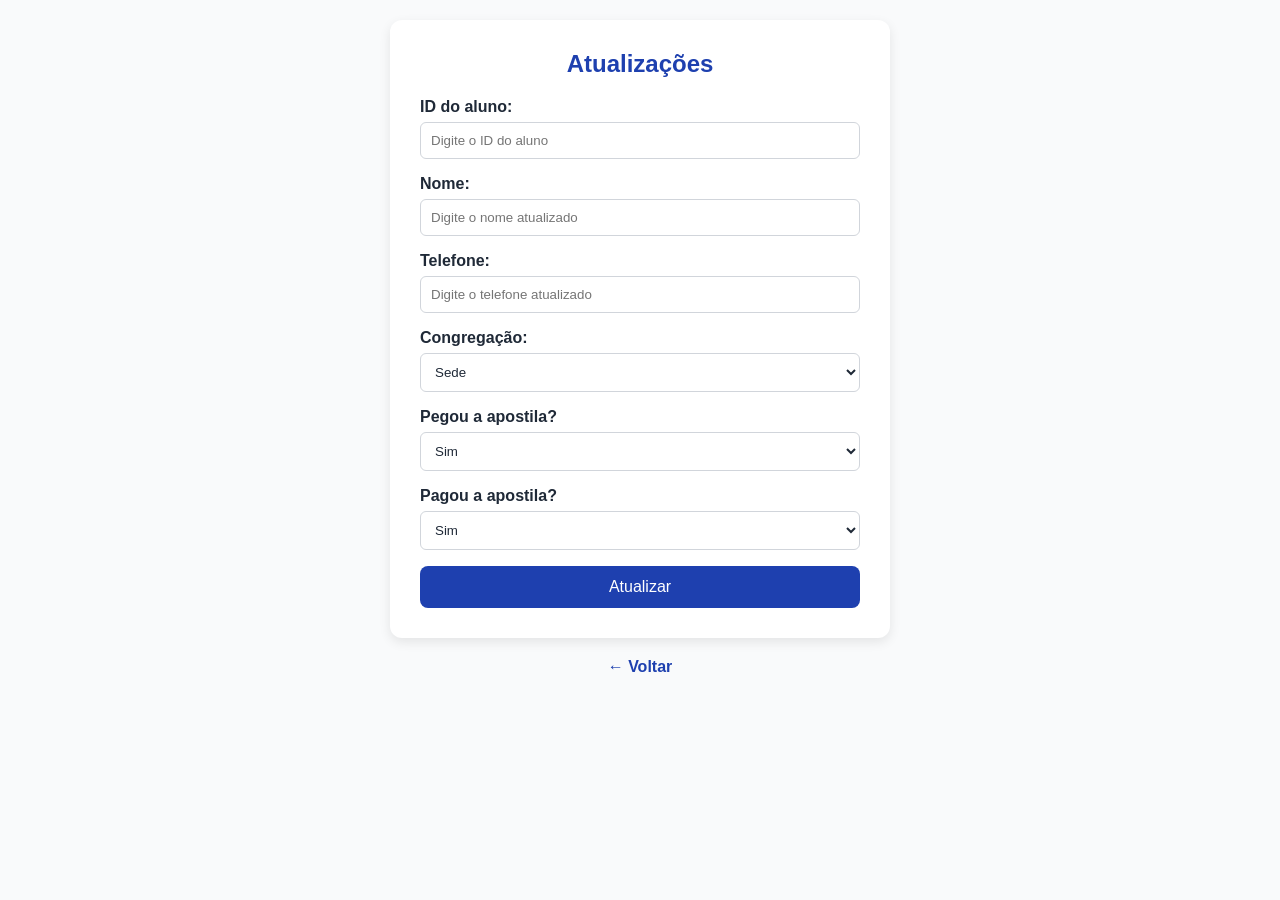
==== atualizar.html @ 992dd435 "Atualizações 12/07" ====
<!DOCTYPE html>
<html lang="pt-br">

<head>
    <meta charset="UTF-8">
    <meta name="viewport" content="width=device-width, initial-scale=1.0">
    <link rel="stylesheet" href="css/style.css" type="text/css">
    <title>Atualizar</title>
</head>

<body>
    <div class="container">
        <h2>Atualizações</h2>
        <form action="atualizar.php" method="post">
            <label>ID do aluno:</label>
            <input type="number" name="id" placeholder="Digite o ID do aluno">

            <label>Nome:</label>
            <input name="nome" type="text" placeholder="Digite o nome atualizado">

            <label>Telefone:</label>
            <input name="tel" type="text" placeholder="Digite o telefone atualizado">

            <label>Congregação:</label>
            <select name="congregacao">
                <option value="Sede">Sede</option>
                <option value="Jacupiranga">Jacupiranga</option>
                <option value="Pariquera">Pariquera</option>
                <option value="Iguape">Iguape</option>
                <option value="Ilha Comprida">Ilha Comprida</option>
                <option value="Itimirim">Itimirim</option>
                <option value="Sete Barras">Sete Barras</option>
                <option value="Cananeia">Cananéia</option>
                <option value="Angatuba">Angatuba</option>
                <option value="Serrote">Serrote</option>
                <option value="Guaviruva">Guaviruva</option>
            </select>

            <label>Pegou a apostila?</label>
            <select name="pegou" required>
                <option value="sim">Sim</option>
                <option value="não">Não</option>
            </select>

            <label>Pagou a apostila?</label>
            <select name="pagou" required>
                <option value="sim">Sim</option>
                <option value="não">Não</option>
            </select>

            <button>Atualizar</button>
        </form>
    </div>
    <div class="voltar">
        <a href="index.html">← Voltar</a>
    </div>
</body>

</html>
---- css/style.css ----
:root {
  --fundo-principal: #F9FAFB;
  --branco: #FFFFFF;
  --primaria: #1E40AF;
  --secundaria: #60A5FA;
  --texto-principal: #1F2937;
  --texto-secundario: #6B7280;
  --borda-input: #D1D5DB;
}

* {
  box-sizing: border-box;
  margin: 0;
  padding: 0;
  font-family: Arial, sans-serif;
}

body {
  background: var(--fundo-principal);
  color: var(--texto-principal);
  display: flex;
  flex-direction: column;
  /* empilha elementos verticalmente */
  justify-content: flex-start;
  /* comece do topo */
  align-items: center;
  min-height: 100vh;
  padding: 20px;
}

.container {
  background-color: var(--branco);
  padding: 30px;
  border-radius: 12px;
  box-shadow: 0 4px 12px rgba(0, 0, 0, 0.09);
  width: 100%;
  max-width: 500px;
}

h2 {
  margin-bottom: 20px;
  color: var(--primaria);
  text-align: center;
}

form label {
  display: block;
  margin-bottom: 6px;
  color: var(--texto-principal);
  font-weight: 600;
}

input[type="text"],
input[type="number"],
select {
  width: 100%;
  padding: 10px;
  margin-bottom: 16px;
  border: 1px solid var(--borda-input);
  border-radius: 6px;
  background-color: var(--branco);
  color: var(--texto-principal);
}

.radio-group {
  margin-bottom: 16px;
}

.radio-group>label:first-child {
  display: block;
  margin-bottom: 8px;
  font-weight: 600;
  color: var(--texto-principal);
}

.radio-option {
  margin-right: 20px;
  color: var(--texto-secundario);
}

button {
  background-color: var(--primaria);
  color: var(--branco);
  border: none;
  padding: 12px 20px;
  width: 100%;
  font-size: 16px;
  border-radius: 8px;
  cursor: pointer;
  transition: background-color 0.3s ease;
}

button:hover {
  background-color: var(--secundaria);
}

.link {
  background-color: var(--primaria);
  color: var(--branco);
  /* cor do texto melhor para contraste */
  width: 100%;
  max-width: 500px;
  /* para alinhar com o container */
  padding: 10px 0;
  /* padding vertical para centralizar texto */
  text-align: center;
  margin-bottom: 20px;
  /* espaço abaixo da barra */
  border-radius: 8px;
  box-sizing: border-box;
  font-weight: 600;
  text-decoration: none;
  display: flex;
  justify-content: center;
  align-items: center;
}

.link a {
  color: var(--branco);
  text-decoration: none;
  font-weight: 600;
  width: 100%;
}

.link a:hover {
  text-decoration: underline;
}

.voltar {
  text-align: center;
  margin-top: 20px;
}

.voltar a {
  color: #1E40AF;
  text-decoration: none;
  font-weight: bold;
}

  /* footer {
    background-color: var(--texto-principal);
    color: #faebd7;
    font-family: 'Times New Roman';
    font-size: 20px;
    height: 80px;
    width: 100%;
    display: flex;
    justify-content: center;
    align-items: center;
    margin-top: auto;
  }

  footer a {
    color: inherit;
    text-decoration: none;
    display: flex;
    align-items: center;
    gap: 10px;
  }

  #linkGit {
    height: 24px;
    max-height: 24px;
    width: auto;
    vertical-align: middle;
    border-radius: 50%;
  } */
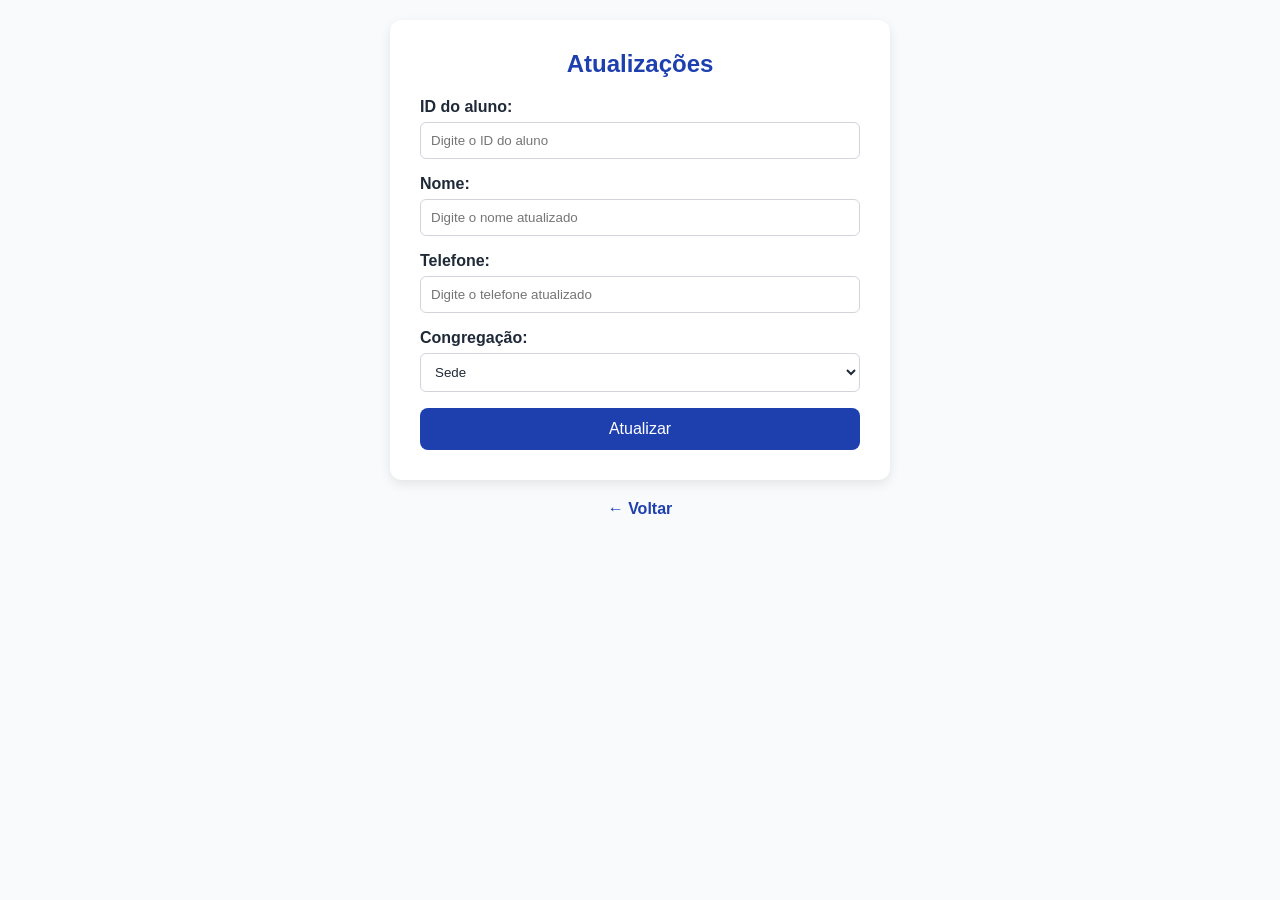
==== commit e8654d23: "Atualizações 20/07/2025" ====
--- a/atualizar.html
+++ b/atualizar.html
@@ -36,7 +36,7 @@
                 <option value="Guaviruva">Guaviruva</option>
             </select>
 
-            <label>Pegou a apostila?</label>
+            <!-- <label>Pegou a apostila?</label>
             <select name="pegou" required>
                 <option value="sim">Sim</option>
                 <option value="não">Não</option>
@@ -46,7 +46,7 @@
             <select name="pagou" required>
                 <option value="sim">Sim</option>
                 <option value="não">Não</option>
-            </select>
+            </select> -->
 
             <button>Atualizar</button>
         </form>
--- a/css/style.css
+++ b/css/style.css
@@ -62,7 +62,7 @@
   color: var(--texto-principal);
 }
 
-.radio-group {
+/* .radio-group {
   margin-bottom: 16px;
 }
 
@@ -76,7 +76,7 @@
 .radio-option {
   margin-right: 20px;
   color: var(--texto-secundario);
-}
+} */
 
 button {
   background-color: var(--primaria);
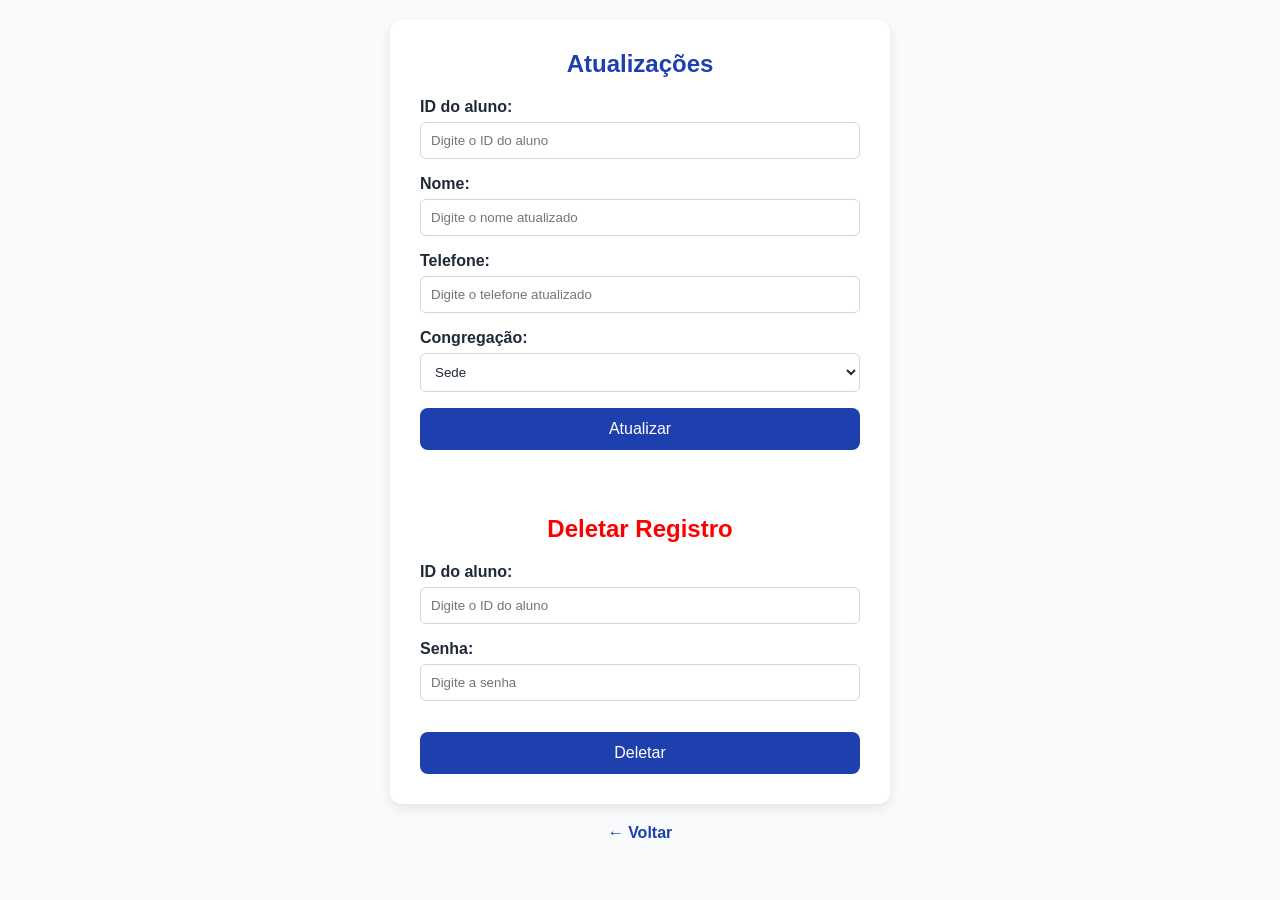
==== commit e791634b: "Delete OK" ====
--- a/atualizar.html
+++ b/atualizar.html
@@ -36,6 +36,8 @@
                 <option value="Guaviruva">Guaviruva</option>
             </select>
 
+            <button>Atualizar</button>
+
             <!-- <label>Pegou a apostila?</label>
             <select name="pegou" required>
                 <option value="sim">Sim</option>
@@ -47,8 +49,17 @@
                 <option value="sim">Sim</option>
                 <option value="não">Não</option>
             </select> -->
+        </form>
 
-            <button>Atualizar</button>
+        <h2 style="margin-top: 65px; color: #ff0000;">Deletar Registro</h2>
+        <form action="deletar.php" method="post" onsubmit="return confirmarDelete()">
+            <label>ID do aluno:</label>
+            <input type="number" name="id" placeholder="Digite o ID do aluno" required>
+
+            <label>Senha:</label>
+            <input type="password" name="senha" placeholder="Digite a senha" >
+
+            <button style="margin-top: 15px;">Deletar</button>
         </form>
     </div>
     <div class="voltar">
@@ -56,4 +67,6 @@
     </div>
 </body>
 
-</html>+</html>
+
+<!--  -->
--- a/css/style.css
+++ b/css/style.css
@@ -52,6 +52,7 @@
 
 input[type="text"],
 input[type="number"],
+input[type="password"],
 select {
   width: 100%;
   padding: 10px;
@@ -137,7 +138,7 @@
   font-weight: bold;
 }
 
-  /* footer {
+/* footer {
     background-color: var(--texto-principal);
     color: #faebd7;
     font-family: 'Times New Roman';
@@ -164,7 +165,4 @@
     width: auto;
     vertical-align: middle;
     border-radius: 50%;
-  } */
-
-
-
+  } */
